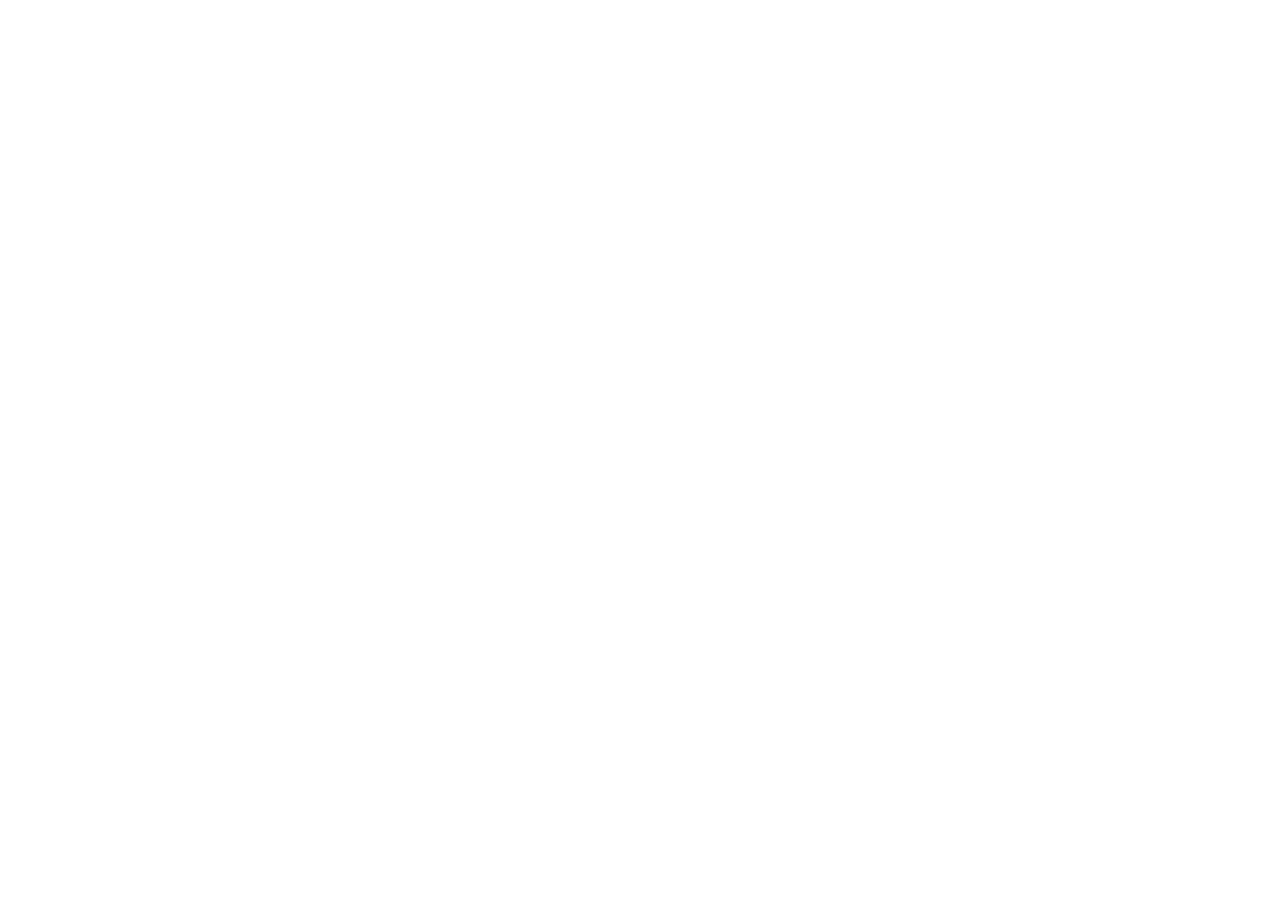
==== index.html @ 31970d88 "." ====
<!DOCTYPE html>
<html lang="pt-br">
<head>
    <meta charset="UTF-8">
    <meta name="viewport" content="width=device-width, initial-scale=1.0">
    <title>Document</title>
    <link rel="shortcut icon" href="imagens/favicon.ico" type="image/x-icon">
    <link rel="stylesheet" href="estilo/style.css">
</head>
<body>
    
</body>
</html>
---- estilo/style.css ----
@charset "UTF-8";

bodyv {
    background: url(../imagens/fundo-madeira.jpg) center center no-repeat fixed;
    background-size: cover;
}
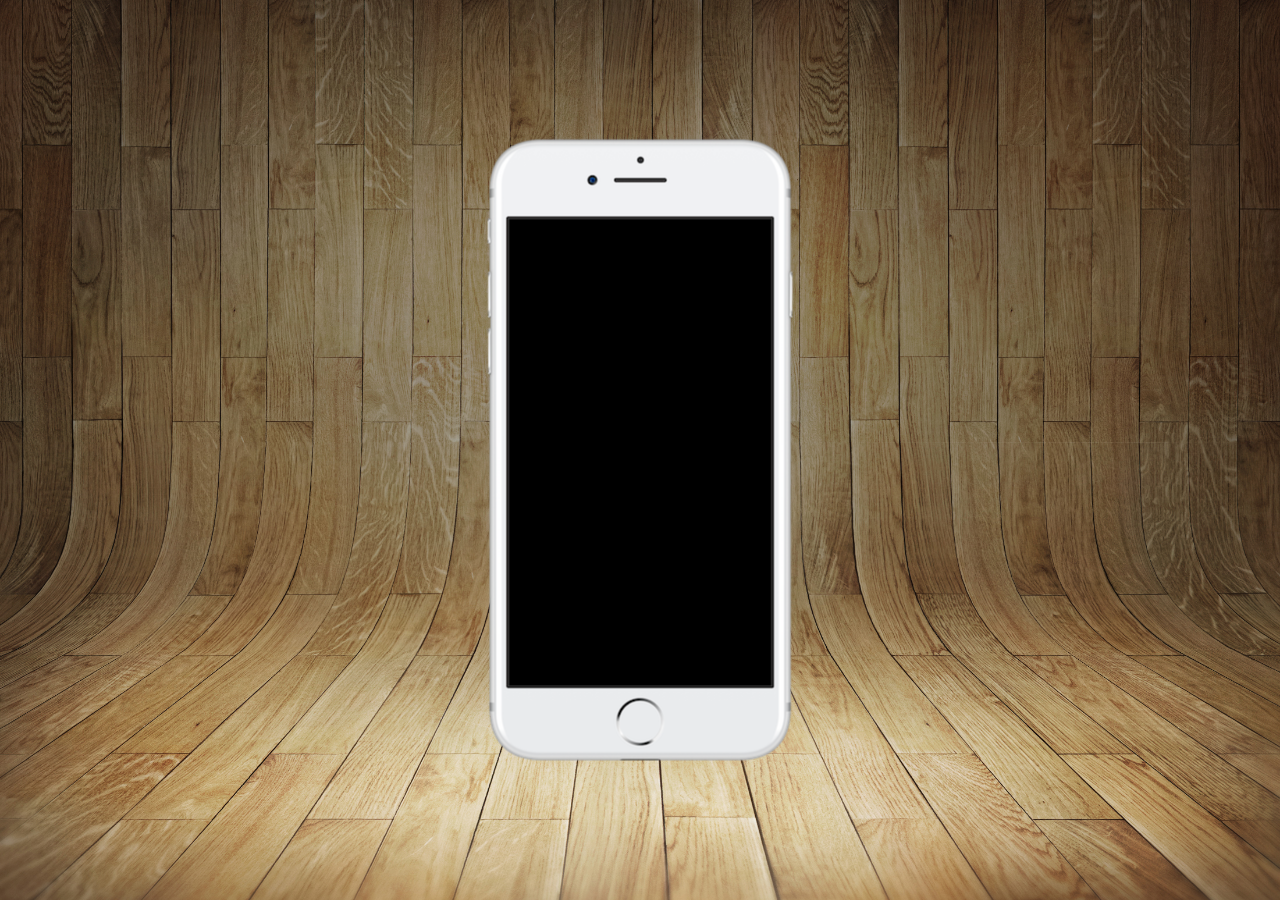
==== commit c9131b87: "." ====
--- a/index.html
+++ b/index.html
@@ -3,11 +3,18 @@
 <head>
     <meta charset="UTF-8">
     <meta name="viewport" content="width=device-width, initial-scale=1.0">
-    <title>Document</title>
+    <title>Projeto Redes Sociais</title>
     <link rel="shortcut icon" href="imagens/favicon.ico" type="image/x-icon">
     <link rel="stylesheet" href="estilo/style.css">
 </head>
 <body>
-    
+    <main>
+        <section id="celular">
+
+        </section>
+        <section id="redes">
+
+        </section>
+    </main>
 </body>
 </html>--- a/estilo/style.css
+++ b/estilo/style.css
@@ -1,6 +1,34 @@
 @charset "UTF-8";
 
-bodyv {
-    background: url(../imagens/fundo-madeira.jpg) center center no-repeat fixed;
+* {
+    margin: 0px;
+    padding: 0px;
+    font-family: Arial, Helvetica, sans-serif;
+}
+
+html, body {
+    height: 100vh;
+    width: 100vw;
+    background-color: darkslategray;
+}
+
+body {
+    background: url(../imagens/fundo-madeira.jpg) top center no-repeat fixed;
     background-size: cover;
+}
+
+main {
+    position: relative;
+    height: 100vh;
+}
+
+#celular {
+    position: absolute;
+    top: 50%;
+    left: 50%;
+    transform: translate(-50%, -50%);
+
+    height: 627px;
+    width: 311px;
+    background: url(../imagens/frame-iphone.png) no-repeat;
 }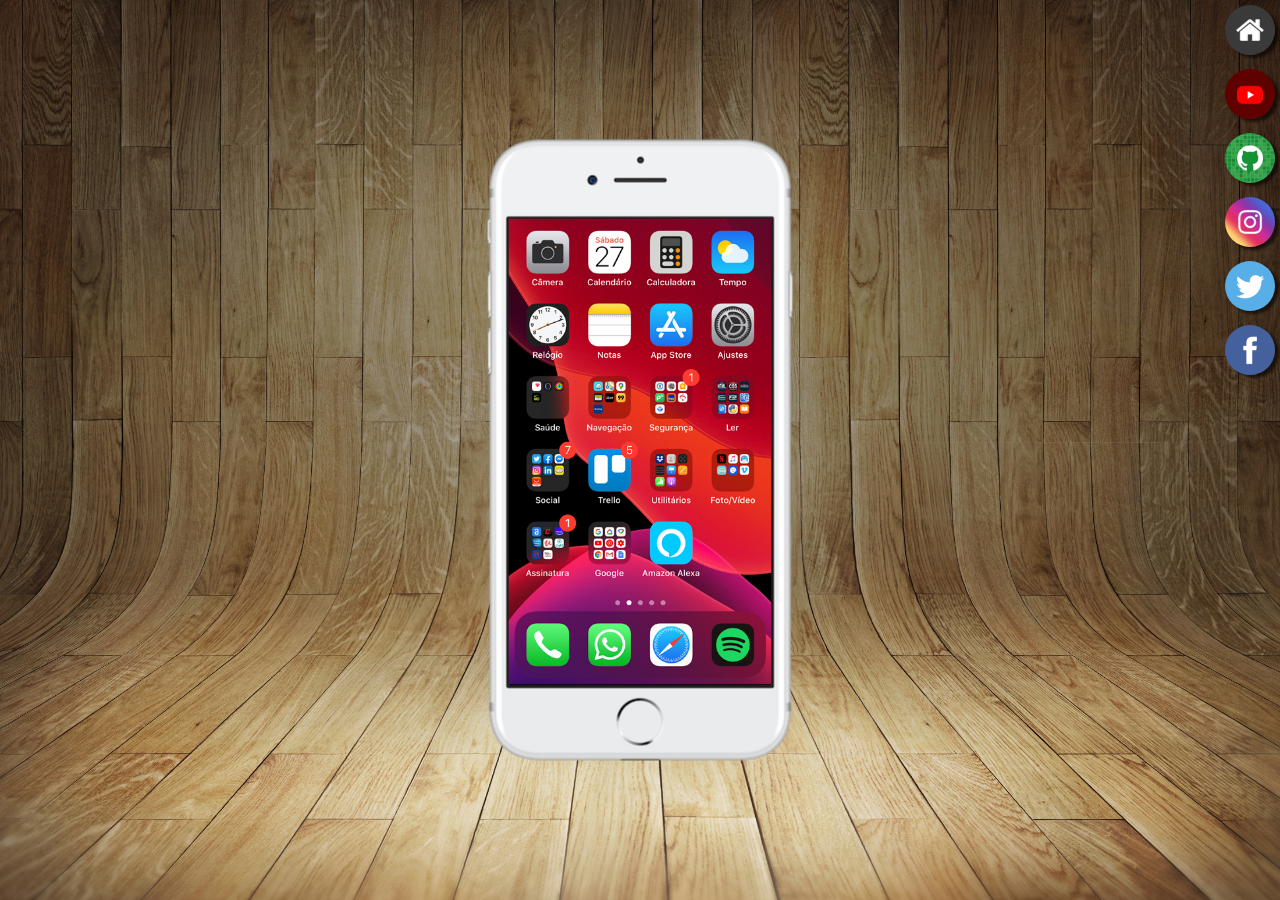
==== commit 7ae75921: "." ====
--- a/index.html
+++ b/index.html
@@ -10,10 +10,19 @@
 <body>
     <main>
         <section id="celular">
-
+            <iframe src="home.html" name="tela" id="tela" frameborder="0">
+                Seu navegador não é compatível com isso.
+            </iframe>
         </section>
         <section id="redes">
-
+            <pre>
+                <a href="home.html" target="tela"><img src="imagens/logo-home.jpg" alt="Home"></a>
+                <a href="youtube.html" target="tela"><img src="imagens/logo-youtube.jpg" alt="YouTube"></a>
+                <a href="github.html" target="tela"><img src="imagens/logo-github.jpg" alt="GitHub"></a>
+                <a href="instagram.html" target="tela"><img src="imagens/logo-instagram.jpg" alt="Instagram"></a>
+                <a href="twitter.html" target="tela"><img src="imagens/logo-twitter.jpg" alt="Twittet"></a>
+                <a href="facebook.html" target="tela"><img src="imagens/logo-facebook.jpg" alt="FaceBook"></a>
+            </pre>
         </section>
     </main>
 </body>
--- a/estilo/style.css
+++ b/estilo/style.css
@@ -22,7 +22,7 @@
     height: 100vh;
 }
 
-#celular {
+#celular { 
     position: absolute;
     top: 50%;
     left: 50%;
@@ -31,4 +31,31 @@
     height: 627px;
     width: 311px;
     background: url(../imagens/frame-iphone.png) no-repeat;
+}
+
+#tela {
+    position: relative;
+    top: 82px;
+    left: 24px;
+    height: 466px;
+    width: 263px;
+}
+
+#redes {
+    text-align: right;
+}
+
+#redes img {
+    height: 50px;
+    margin: 5px;
+    border-radius: 50%;
+    box-shadow: 4px 3px 3px #00000099;
+    box-sizing: border-box;
+}
+
+#redes img:hover {
+    border: 2px solid rgba(255, 255, 255, 0.666);
+    transform: translate(-3px, -3px);
+    box-shadow: 8px 6px 6px #0000009d;
+    transition: transform 0.2s, border 0.4s;
 }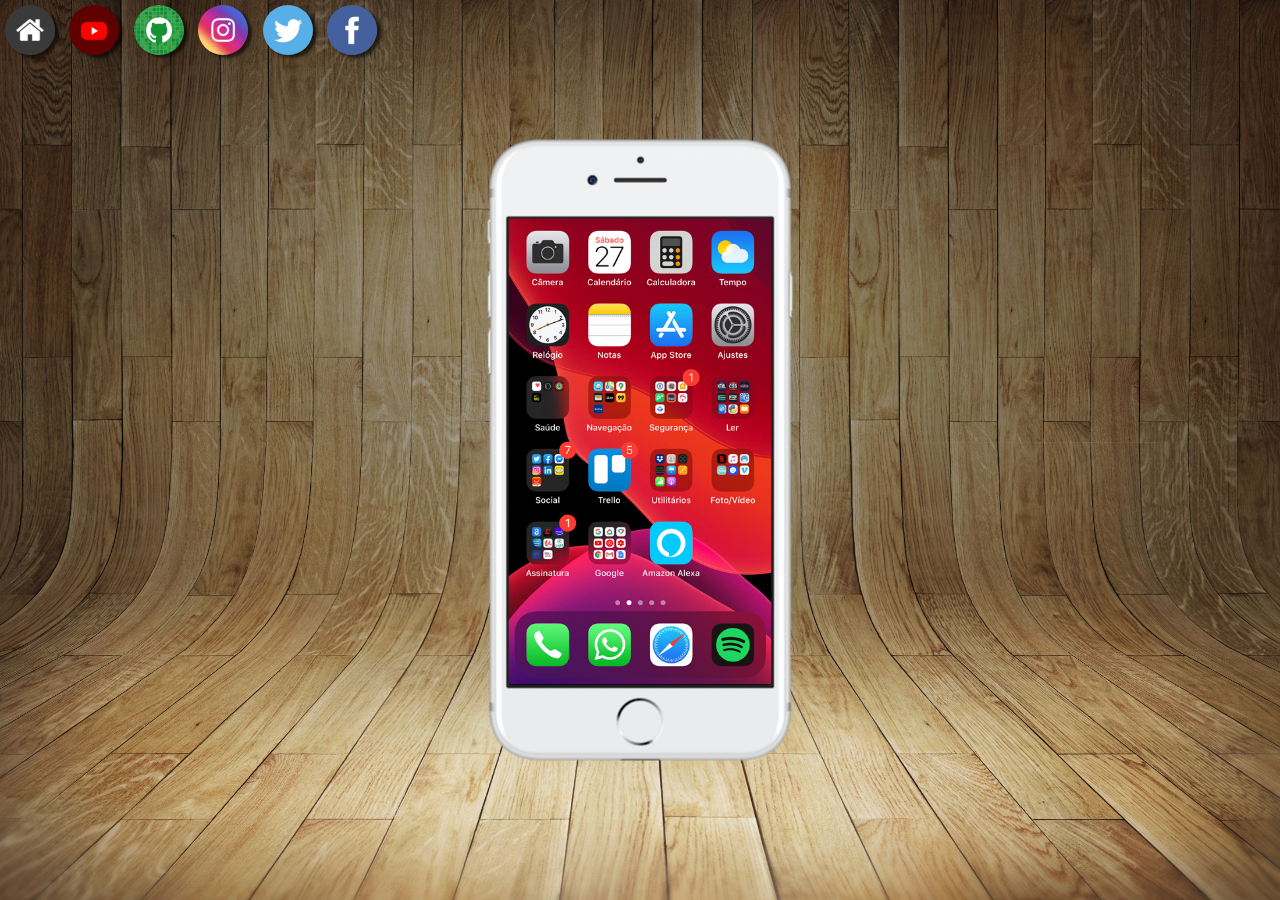
==== commit f27ba32e: "." ====
--- a/index.html
+++ b/index.html
@@ -15,14 +15,12 @@
             </iframe>
         </section>
         <section id="redes">
-            <pre>
                 <a href="home.html" target="tela"><img src="imagens/logo-home.jpg" alt="Home"></a>
                 <a href="youtube.html" target="tela"><img src="imagens/logo-youtube.jpg" alt="YouTube"></a>
                 <a href="github.html" target="tela"><img src="imagens/logo-github.jpg" alt="GitHub"></a>
                 <a href="instagram.html" target="tela"><img src="imagens/logo-instagram.jpg" alt="Instagram"></a>
                 <a href="twitter.html" target="tela"><img src="imagens/logo-twitter.jpg" alt="Twittet"></a>
                 <a href="facebook.html" target="tela"><img src="imagens/logo-facebook.jpg" alt="FaceBook"></a>
-            </pre>
         </section>
     </main>
 </body>
--- a/estilo/style.css
+++ b/estilo/style.css
@@ -42,7 +42,7 @@
 }
 
 #redes {
-    text-align: right;
+    text-align: top;
 }
 
 #redes img {
